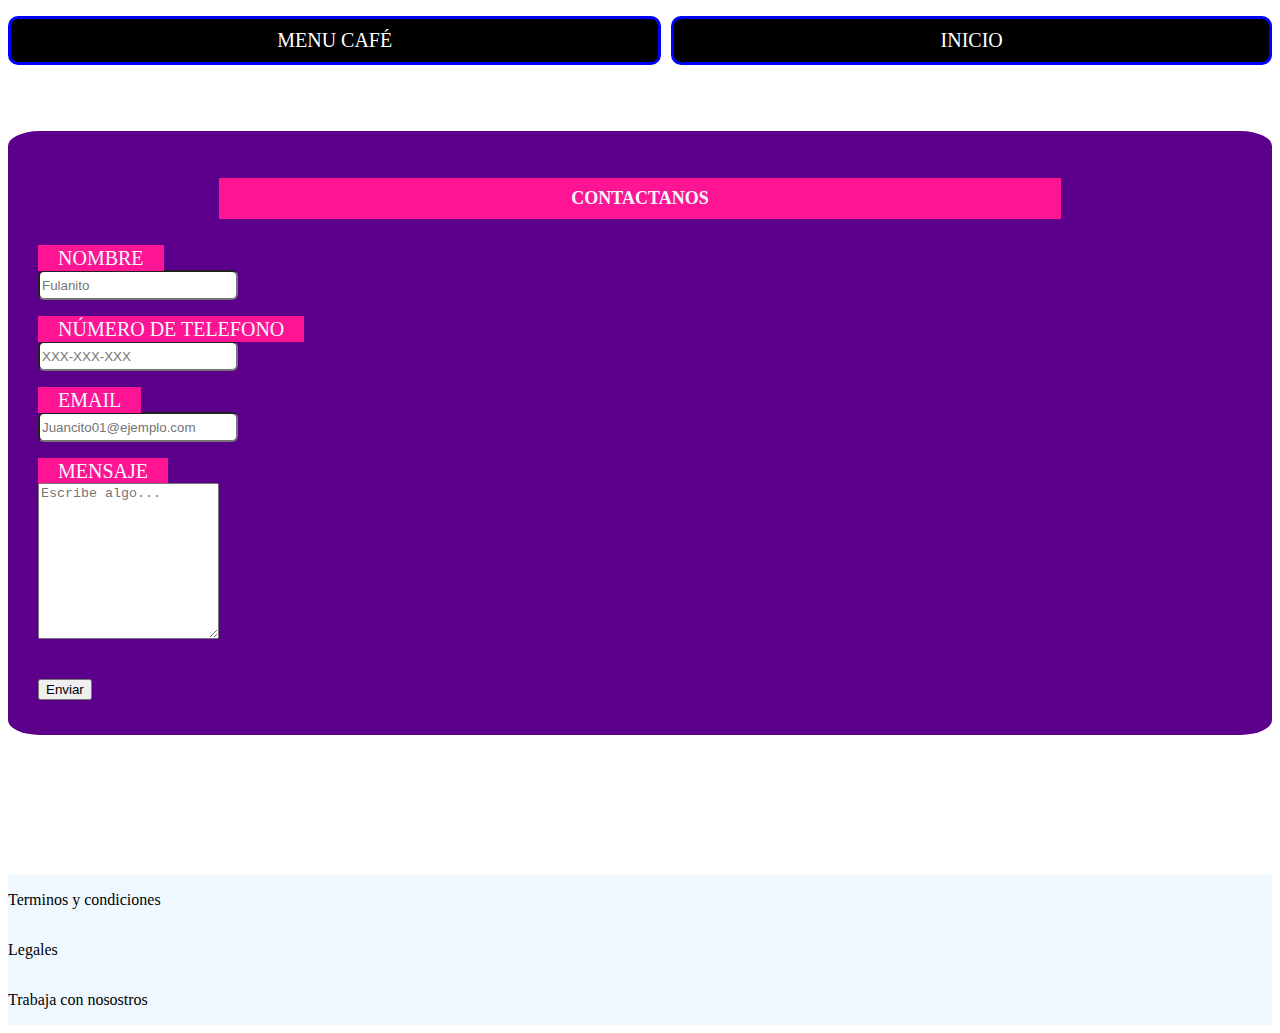
==== contacto.html @ fdcf0765 "Add files via upload" ====
<!DOCTYPE html>
<html lang="en">
<head>
    <meta charset="UTF-8">
    <meta name="viewport" content="width=device-width, initial-scale=1.0">
    <title>CONTACTO</title>
    <link rel="stylesheet" href="./css/styles.css">
    <link rel="stylesheet" href="css/contacto.css">
    <link rel="shortcut icon" href="imagenes/cobayo-icono.png" type="image/x-icon">
</head>

<!--INICIO DEL BODY-->
<body class="body-page">

<!--INICIO DE HEADER-->
    <header>
        <nav>
            <ul class="lista-nav">
                <li class="item-nav">
                    <a href="menu.html">MENU CAFÉ</a>
                    
                </li>
                
                <li class="item-nav">
                    <a href="index.html">INICIO</a>
                </li>
            </ul>
        </nav>
    </header>
<!--FIN DE HEADER-->
<main>
    <!-- Inicio de Formulario -->
    <section class="feedback">
    <form action="#" method="get">
        <h1 class="titulo-contact">CONTACTANOS</h1>
    
        <div class="container">

            <div class="form-group">
                <label for="Nombre" class="form-contact">NOMBRE</label><br>
                <input type="text" placeholder="Fulanito" name="Nombre" class="elemento-form"><br>
        </div>
            
        <div class="form-group">
            <label for="numero" class="form-contact">NÚMERO DE TELEFONO</label><br>
            <input type="number" placeholder="XXX-XXX-XXX" name="numero" class="elemento-form"><br>
        </div>
        
        <div class="form-group">
            <label for="email" class="form-contact">EMAIL</label><br> 
            <input type="email" placeholder="Juancito01@ejemplo.com" class="elemento-form"><br>
        </div>
        
        <div class="form-group">
            <label for="mensaje" class="form-contact">MENSAJE</label><br>
            <textarea name="Menaje" id="" rows="10" placeholder="Escribe algo..."></textarea>
        </div>
        <br><br>

        <input type="submit" value="Enviar" >
</form>
</div>
</section>
<!-- Fin de Formulario -->

</main>
<!--Fin del Main-->
<br><br><br><br><br>

 <!-- Footer -->
 <footer class="footer">
<p>Terminos y condiciones</p>
<p>Legales</p>
<p>Trabaja con nosostros</p>
 </footer>
 <!--Fin de Footer-->
</body>
<!--FIN DEL BODY-->
</html>
---- css/styles.css ----
/*
color-primario: #000000;
color-secunadrio: #f0f8ff;
color-terciario: #ff6347;
color-cuarto: #ff8c00;
color-quinto: #ffffff;
color-sexto: #0000ff,#ffff00;
*/

/*
CONTENIDO DEL HEADER
*/
.lista-nav {
    display: flex;
    flex-direction: column;
    flex-wrap: nowrap;
    justify-content: space-evenly;
    align-items: stretch;
    list-style: none;
    padding: 0;
    gap: 10px;
    
}

.lista-nav .item-nav {
    text-align: center;
    flex-grow: 1;
}

.lista-nav .item-nav a {
    background-color: #000000;
    text-decoration: none;
    border-radius: 10px;
    border: 3px solid blue;
    display: block;
    color: white;
    padding: 10px;
    font-size: 20px;
    cursor: pointer;
    transition: 800ms;
}

.lista-menu{
    padding: 4px;
}


.lista-nav .item-nav a:hover{
    color:#5C008C;
}

/* 
CONTENIDO DEL MAIN 
*/
.titulo-card-container{
    background-color:#ff8c00;
    color:#ffffff;
    border-radius: 10px;
    text-align: center;
}

/*
TITULO DE LAS PROMOCIONES
*/
.titulo-beneficio{
    font-size: 30px;
    background-color: #ff8c00;
    text-align: center;
    color: #f0f8ff;
    border-radius: 10px;
}

/*
CSS PARA LAS CARDS
*/
.card-container{
    font-size: 18px;
    text-align: left;
    font-family: Georgia, 'Times New Roman', Times, serif;
    display: grid;
    gap: 1em;
    grid-template-columns: 1fr;
    justify-content: center;
    align-items: stretch;
}

.card{
    background-color: #000000;
    color: #f0f8ff;
    text-align: center;
    padding: 1em;
    border: 3px solid blue;
    border-radius: 10px;
    display: flex;
    flex-direction: column;
    justify-content: space-between;
    overflow: hidden;
}

.titulo-card{
    color: #ff6347;
}

.body-page{
    background-image:url('../imagenes/fondo-web.jpg');
    background-size: auto;
}


/*
ELEMENTOS DEL FOOTER
*/
.footer{
    background-color: #f0f8ff;
    display: flex;
    flex-direction: column;
}


@media (min-width:768px){
    .lista-nav{
        flex-direction: row;
    }
    .card-container{
        grid-template-columns: 1fr 1fr 1fr;
    }    
}


@media (min-width:992px){
    .lista-nav{
        flex-direction: row;
    }
    .card-container{
        grid-template-columns: 1fr 1fr 1fr;
    }

    .titulo-card-container {
        grid-column: span 3;
    }
}
---- css/contacto.css ----
/*
CONTENIDO DEL HEADER
*/
.lista-nav {
    display: flex;
    flex-direction: column;
    flex-wrap: nowrap;
    justify-content: space-evenly;
    align-items: stretch;
    list-style: none;
    padding: 0;
    gap: 10px;
    
}

.lista-nav .item-nav {
    text-align: center;
    flex-grow: 1;
}

.lista-nav .item-nav a {
    background-color: #000000;
    text-decoration: none;
    border-radius: 10px;
    border: 3px solid blue;
    display: block;
    color: white;
    padding: 10px;
    font-size: 20px;
    cursor: pointer;
    transition: 800ms;
}

.lista-menu{
    padding: 4px;
}


.lista-nav .item-nav a:hover{
    color:#5C008C;
}


/*
FORMULARIO
*/
.fieldset-contact{
    background-color: #ff8c00;
}

.legend-contact{
    text-align: center;
    background-color:#f0f8ff;
    font-size: 20px;
}

/*
ANCHO PARA ELEMENTOS DEL FORMULARIO
*/
.elemento-form{
    width: 200px;
    height: 30px;
    display: flex;
    justify-content: center;
    border-radius: 6px;
}

.opcion-form{
    width: 30px;
}

/*
ELEMENTOS DEL FOOTER
*/
.footer{
    background-color: #f0f8ff;
    display: flex;
    flex-direction: column;
}

/*
CSS PARA EL FORMULARIO
*/

form {
    background-color: #5C008C;
    border-radius: 2.5%;
    border-style: none;
    padding: 35px 30px 35px 30px;
    margin: 0 auto;
    text-align: start;
    display: grid;
    gap: 1em;
    grid-template-columns: 1fr;
    justify-content: center;
    align-items: stretch;
}

.feedback{
    width: 100%;
    height: 80%;
    margin: 0 0 0 0;
    padding: 50px 0px 50px 0px;
    text-align: center;
}

.container{
    width: 100%;
}

.titulo-contact{
    color: #f0f8ff;
    background-color: #ff1493;
    font-size: large;
    padding: 10px 2px;
    margin-left: 15%;
    margin-right: 15%;
    text-align: center;
}

.form-contact{
    font-size: 20px;
    color: #f0f8ff;
    background-color: #ff1493;
    padding: 2px 20px;
}

*, ::after, ::before {
    box-sizing: border-box;
}

@media (min-width:768px){
    .lista-nav{
        flex-direction: row;
    }
}

@media (min-width:992px){
    .lista-nav{
        flex-direction: row;
    }
}
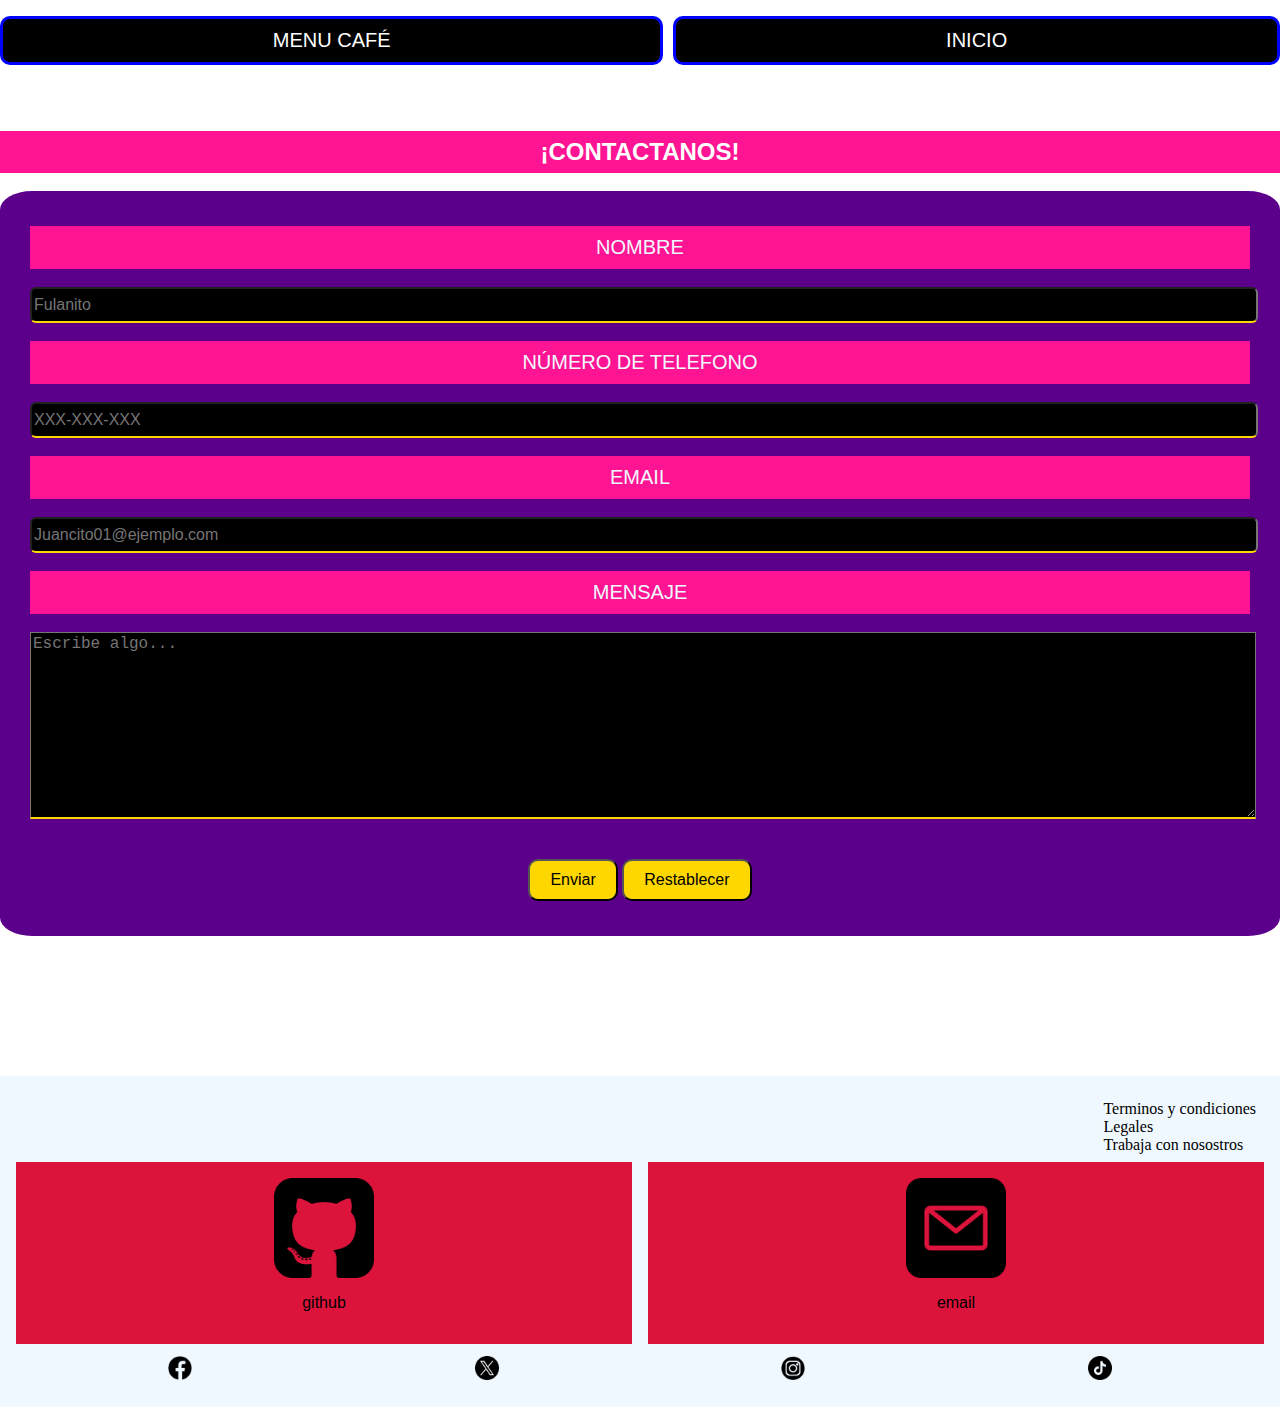
==== commit 986e9d86: "Add files via upload" ====
--- a/contacto.html
+++ b/contacto.html
@@ -10,7 +10,7 @@
 </head>
 
 <!--INICIO DEL BODY-->
-<body class="body-page">
+<body class="body-contacto">
 
 <!--INICIO DE HEADER-->
     <header>
@@ -31,8 +31,8 @@
 <main>
     <!-- Inicio de Formulario -->
     <section class="feedback">
-    <form action="#" method="get">
-        <h1 class="titulo-contact">CONTACTANOS</h1>
+        <h1 class="titulo-contact">¡CONTACTANOS!</h1><br>
+    <form action="#" method="get" class="form">
     
         <div class="container">
 
@@ -50,14 +50,16 @@
             <label for="email" class="form-contact">EMAIL</label><br> 
             <input type="email" placeholder="Juancito01@ejemplo.com" class="elemento-form"><br>
         </div>
-        
+    
+
         <div class="form-group">
             <label for="mensaje" class="form-contact">MENSAJE</label><br>
-            <textarea name="Menaje" id="" rows="10" placeholder="Escribe algo..."></textarea>
+            <textarea name="Mensaje" id="" rows="10" placeholder="Escribe algo..."></textarea>
         </div>
         <br><br>
 
-        <input type="submit" value="Enviar" >
+        <button type="submit" class="button">Enviar</button>
+        <button type="reset" class="button">Restablecer</button>
 </form>
 </div>
 </section>
@@ -69,10 +71,57 @@
 
  <!-- Footer -->
  <footer class="footer">
-<p>Terminos y condiciones</p>
-<p>Legales</p>
-<p>Trabaja con nosostros</p>
- </footer>
+    <section class="footer-header">
+        <p>Terminos y condiciones</p>
+        <p>Legales</p>
+        <p>Trabaja con nosostros</p>
+    </section>
+
+<section class="footer-iconos-grandes">
+<article class="icono-grande">    
+    <a href="#">
+        <img src="./imagenes/github.png" alt="">
+        <p>github</p>
+    </a>
+</article>
+
+<article class="icono-grande">
+    <a href="#">
+        <img src="imagenes/correo-electronico.png" alt="">
+        <p>email</p>
+    </a>
+</article>
+</section>
+
+<section class="footer-iconos-chicos">        
+   
+    <article class="icono-chico">
+        <a href="#">
+            <img src="imagenes/facebook.png" alt="">
+        </a>
+    </article>
+
+    <article class="icono-chico">
+        <a href="#">
+            <img src="imagenes/twitter.png" alt="">
+        </a>
+    </article>
+    
+    <article class="icono-chico">
+        <a href="#">
+            <img src="imagenes/instagram.png" alt="">
+        </a>
+    </article>
+
+    <article class="icono-chico">
+        <a href="#">
+            <img src="imagenes/tik-tok.png" alt="">
+        </a>
+    </article>
+    
+
+</section>
+</footer>
  <!--Fin de Footer-->
 </body>
 <!--FIN DEL BODY-->
--- a/css/styles.css
+++ b/css/styles.css
@@ -37,7 +37,7 @@
     padding: 10px;
     font-size: 20px;
     cursor: pointer;
-    transition: 800ms;
+    transition: all 400ms;
 }
 
 .lista-menu{
@@ -46,7 +46,9 @@
 
 
 .lista-nav .item-nav a:hover{
-    color:#5C008C;
+    color:#ffd700;
+    box-shadow: 5px 5px 20px green;
+    transform: translateY(-3%)
 }
 
 /* 
@@ -89,21 +91,30 @@
     color: #f0f8ff;
     text-align: center;
     padding: 1em;
-    border: 3px solid blue;
+    border: 3px solid rgba(0, 255, 117, 0.30);
     border-radius: 10px;
     display: flex;
     flex-direction: column;
     justify-content: space-between;
     overflow: hidden;
+    cursor: pointer;
+    transition: all 400ms;
+}
+
+.card:hover{
+    box-shadow: 5px 5px 20px #ffd700;
+    transform: translateY(-3%);
 }
 
 .titulo-card{
     color: #ff6347;
 }
 
-.body-page{
+.body{
     background-image:url('../imagenes/fondo-web.jpg');
     background-size: auto;
+    margin: 0;
+    padding: 0;
 }
 
 
@@ -114,6 +125,73 @@
     background-color: #f0f8ff;
     display: flex;
     flex-direction: column;
+    padding: 1em;
+}
+
+.footer-header{
+    padding: .5em;
+}
+
+.footer-header h3, 
+.footer-header p {
+margin: 0;
+}
+
+.footer-header h3 {
+font-size: 2em;
+margin-bottom: 0.2em;
+font-family: Georgia, 'Times New Roman', Times, serif;
+}
+
+.footer-header p {
+font-size: 1em;
+font-family: Georgia, 'Times New Roman', Times, serif;
+}
+
+.footer .footer-iconos-grandes img,
+ .footer-iconos-chicos img {
+    display: block;
+    width: 100%;
+    max-width: 100px;
+    margin: 0 auto;
+}
+
+.footer .footer-iconos-grandes{
+    display: grid;
+    grid-template-columns: 1fr 1fr;
+    gap: 1em;
+
+}
+
+.footer .icono-grande{
+    background-color: crimson;
+    padding: 1em;
+    text-align: center;
+}
+
+.footer .icono-grande a{
+    color: #000000;
+    text-decoration: none;
+}
+
+.footer .footer-iconos-chicos{
+    display: grid;
+    grid-template-columns: 1fr 1fr 1fr 1fr;
+    gap: 30px;
+    padding: 0 1.6em;
+}
+
+.footer .icono-chico img{
+    max-width: 30px;
+    text-align: center;
+    display: block;
+    margin: 0 auto;
+    padding: .7em;
+}
+
+.footer .icono-chico a{
+    color: #000000;
+    text-decoration: none;
 }
 
 
@@ -138,4 +216,35 @@
     .titulo-card-container {
         grid-column: span 3;
     }
-}
+
+    .footer{
+        display: grid;
+        grid-template-columns: 1fr 1fr;
+        padding: 4em 0;
+    }
+
+    .footer-header{
+        align-self: flex-end;
+    }
+
+    .footer-iconos-grandes{
+        grid-row: span 2;
+    }
+
+    .footer .footer-iconos-chicos{
+        display: flex;
+        gap: 10px;
+        justify-content: flex-start;
+        align-items: center;
+    }
+
+    .footer .icono-chico img{
+        max-width: 100%;
+        margin-left: 0;
+    }
+
+    .footer .icono-chico img{
+        width: 24px;
+        margin: 0;
+    }
+}
--- a/css/contacto.css
+++ b/css/contacto.css
@@ -41,6 +41,13 @@
 }
 
 
+.body-contacto{
+    background-image:url('../imagenes/fondo-web.jpg');
+    margin: 0;
+    padding: 0;
+    font-family: Arial, Helvetica, sans-serif;
+}
+
 /*
 FORMULARIO
 */
@@ -60,9 +67,10 @@
 .elemento-form{
     width: 200px;
     height: 30px;
-    display: flex;
-    justify-content: center;
     border-radius: 6px;
+    display: flex;
+    flex-direction: column;
+    width: 100%;
 }
 
 .opcion-form{
@@ -82,7 +90,7 @@
 CSS PARA EL FORMULARIO
 */
 
-form {
+.form {
     background-color: #5C008C;
     border-radius: 2.5%;
     border-style: none;
@@ -93,7 +101,28 @@
     gap: 1em;
     grid-template-columns: 1fr;
     justify-content: center;
-    align-items: stretch;
+}
+
+input, textarea{
+    background-color: #000000;
+    color: #fff;
+    font-size: 16px;
+    border-bottom: 2px solid #ffd700; /* Color Dorado*/
+width: 100%;
+}
+
+.button{
+padding: 10px 20px;
+font-size: 16px;
+background-color: #ffd700;
+color: #000000;
+cursor: pointer;
+transition: background-color 0.3s;
+border-radius: 10px;
+}
+
+.button:hover{
+    background-color: #ffbf00; /*Color Dorado Más Oscuro*/
 }
 
 .feedback{
@@ -109,13 +138,13 @@
 }
 
 .titulo-contact{
-    color: #f0f8ff;
+    color: #fff;
     background-color: #ff1493;
-    font-size: large;
-    padding: 10px 2px;
-    margin-left: 15%;
-    margin-right: 15%;
-    text-align: center;
+    font-size: 24px;
+    margin-bottom: 20px;
+    padding: .3em;
+    text-align: center;
+    margin: 0;
 }
 
 .form-contact{
@@ -123,20 +152,122 @@
     color: #f0f8ff;
     background-color: #ff1493;
     padding: 2px 20px;
-}
-
-*, ::after, ::before {
-    box-sizing: border-box;
-}
+    display: grid;
+        justify-content: center;
+        align-items: center;
+        padding: 5px;
+}
+
+.footer{
+    background-color: #f0f8ff;
+    display: flex;
+    flex-direction: column;
+    padding: 1em;
+}
+
+.footer .footer-iconos-grandes img,
+ .footer-iconos-chicos img {
+    display: block;
+    width: 100%;
+    max-width: 100px;
+    margin: 0 auto;
+}
+
+.footer .footer-iconos-grandes{
+    display: grid;
+    grid-template-columns: 1fr 1fr;
+    gap: 1em;
+}
+
+.footer .icono-grande{
+    background-color: crimson;
+    padding: 1em;
+    text-align: center;
+}
+
+.footer .icono-grande a{
+    color: #000000;
+    text-decoration: none;
+}
+
+.footer .footer-iconos-chicos{
+    display: grid;
+    grid-template-columns: 1fr 1fr 1fr 1fr;
+    gap: 30px;
+    padding: 0 1.6em;
+}
+
+.footer .icono-chico img{
+    max-width: 30px;
+    text-align: center;
+    display: block;
+    margin: 0 auto;
+    padding: .7em;
+}
+
+.footer .icono-chico a{
+    color: #000000;
+    text-decoration: none;
+}
+
 
 @media (min-width:768px){
     .lista-nav{
         flex-direction: row;
     }
+
+    input, textarea{
+        width: 90%;
+    }
+
+    .form{
+        display: flex;
+        flex-direction: column;
+        text-align: center;
+        align-items: center;
+    }
+
+    .form-contact{
+        display: grid;
+        justify-content: center;
+        align-items: center;
+        padding: .5em;
+    }
+
+    .elemento-form{
+        display: flex;
+        flex-direction: column;
+        width: 100%;
+    }
+    
 }
 
 @media (min-width:992px){
     .lista-nav{
         flex-direction: row;
     }
+
+    input, textarea{
+        width: 100%;
+    }
+
+    .form{
+        display: flex;
+        flex-direction: column;
+        text-align: center;
+        align-items: center;
+    }
+
+    .form-contact{
+        display: grid;
+        justify-content: center;
+        align-items: center;
+        padding: .5em;
+    }
+
+    .elemento-form{
+        display: flex;
+        flex-direction: column;
+        width: 100%;
+    }
 }